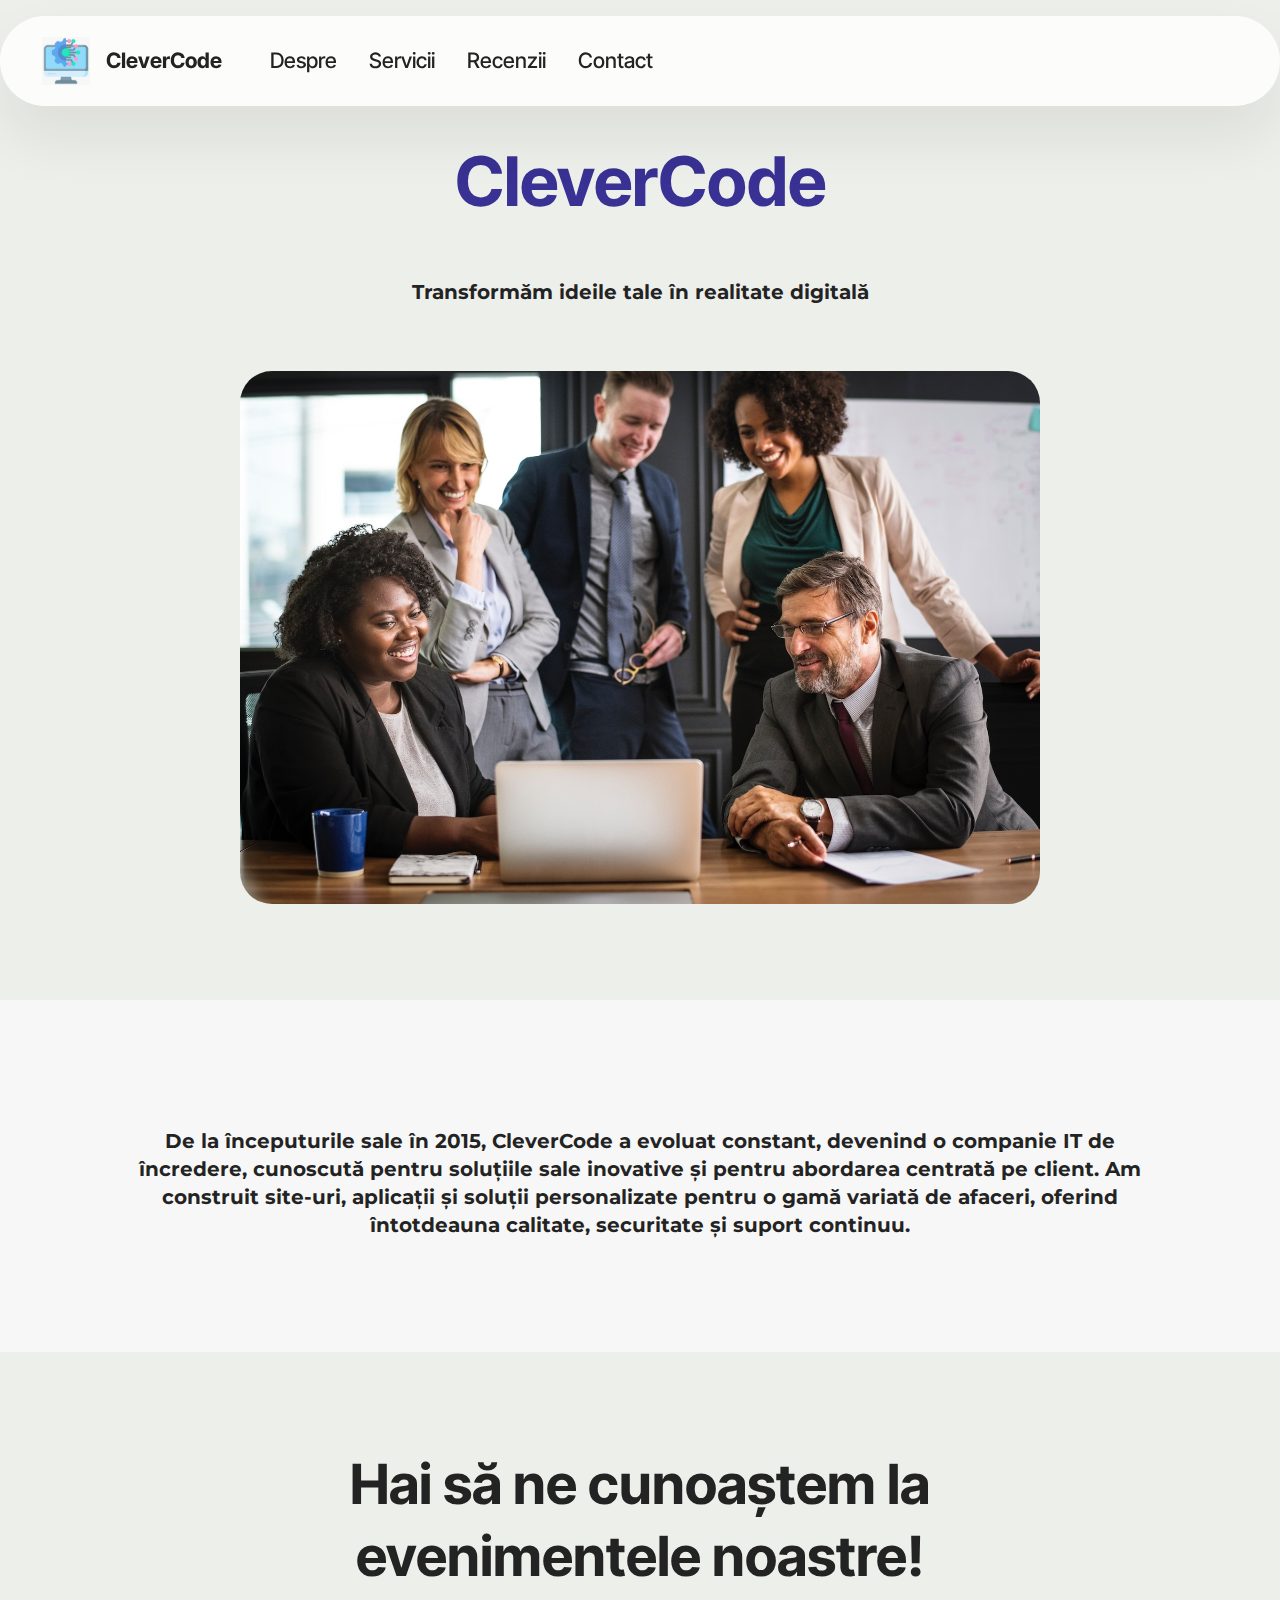
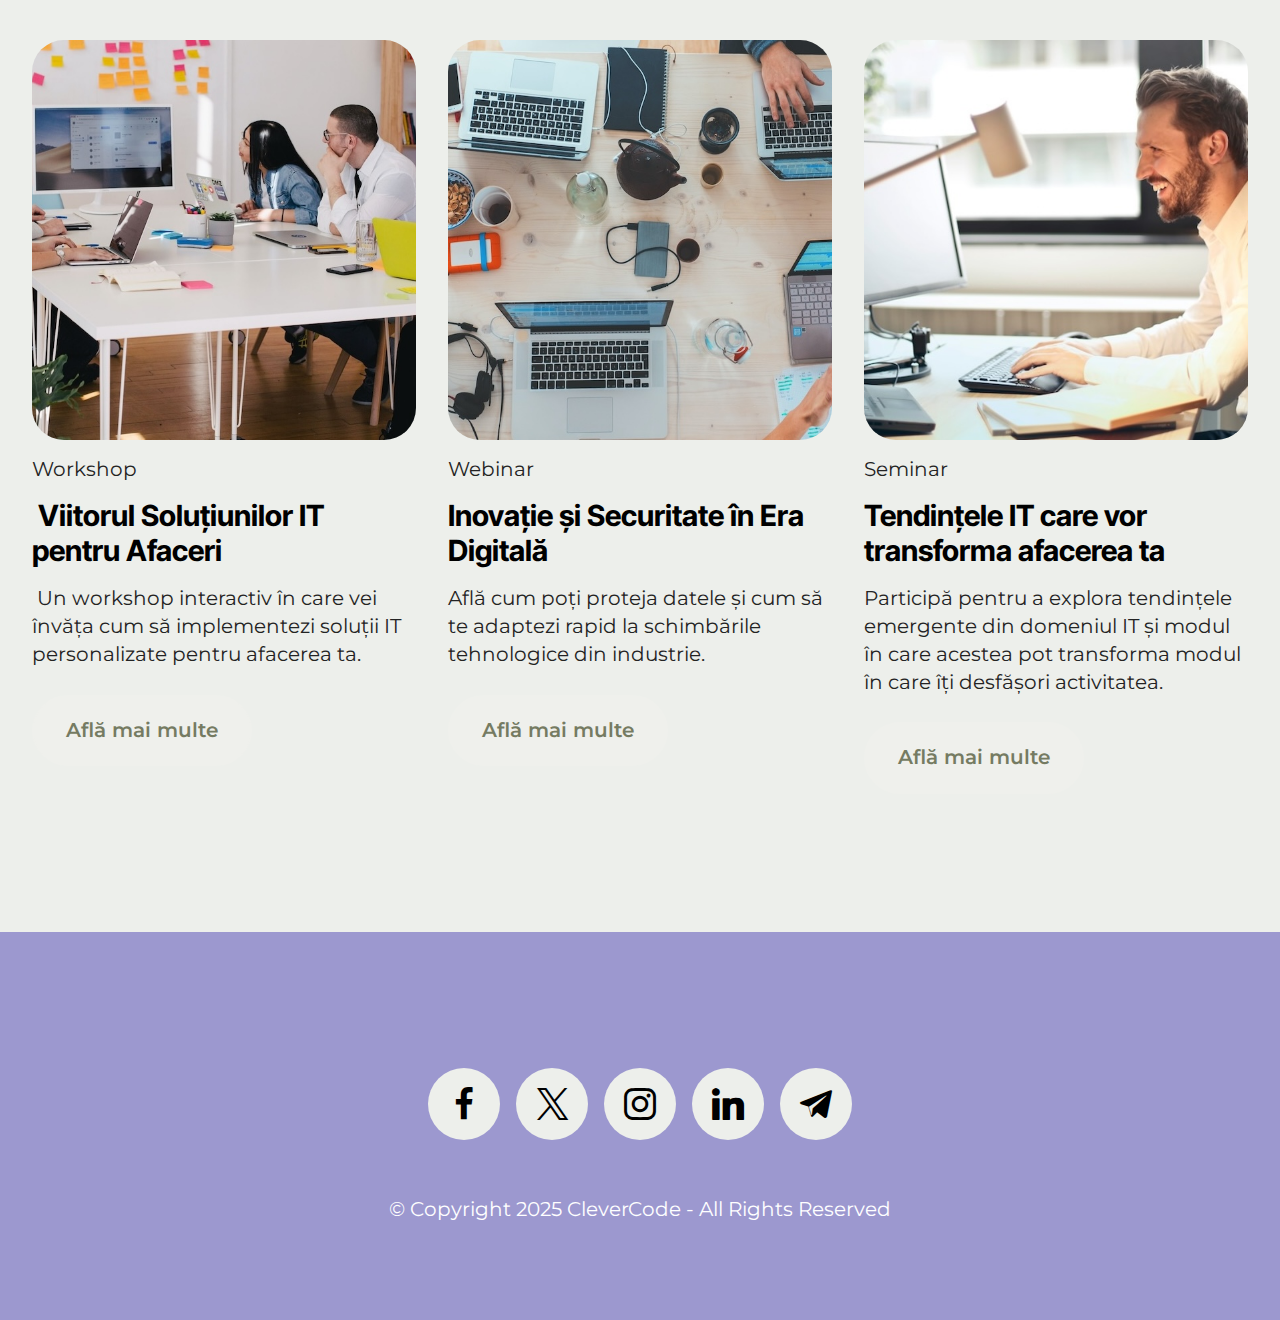
==== index.html @ 92ffdc8c "Companie" ====
<!DOCTYPE html>
<html lang="ro">

<head>
  <meta charset="utf-8">
  <meta name="author" content="Oprea Andrada-Ioana">
  <meta name="keywords" content="Programare web, Dezvoltare software, Consultanță IT, Servicii IT personalizate">
  <meta name="description" content="Compania noastră IT oferă soluții software personalizate, consultanță tehnologică și servicii de suport pentru a sprijini transformarea digitală a afacerii tale">
  <title>Soluții IT Personalizate pentru Optimizarea Afacerii Tale</title>

  <link rel="stylesheet" href="assets/web/assets/mobirise-icons2/mobirise2.css">
  <link rel="stylesheet" href="assets/bootstrap/css/bootstrap.min.css">
  <link rel="stylesheet" href="assets/bootstrap/css/bootstrap-grid.min.css">
  <link rel="stylesheet" href="assets/bootstrap/css/bootstrap-reboot.min.css">
  <link rel="stylesheet" href="assets/animatecss/animate.css">
  <link rel="stylesheet" href="assets/dropdown/css/style.css">
  <link rel="stylesheet" href="assets/socicon/css/styles.css">
  <link rel="stylesheet" href="assets/theme/css/style.css">
  <link rel="preload" href="https://fonts.googleapis.com/css2?family=Inter+Tight:wght@400;700&display=swap&display=swap" as="style" onload="this.onload=null;this.rel='stylesheet'">
  <noscript><link rel="stylesheet" href="https://fonts.googleapis.com/css2?family=Inter+Tight:wght@400;700&display=swap&display=swap"></noscript>
  <link rel="preload" href="https://fonts.googleapis.com/css?family=Montserrat:100,200,300,400,500,600,700,800,900,100i,200i,300i,400i,500i,600i,700i,800i,900i&display=swap" as="style" onload="this.onload=null;this.rel='stylesheet'">
  <noscript><link rel="stylesheet" href="https://fonts.googleapis.com/css?family=Montserrat:100,200,300,400,500,600,700,800,900,100i,200i,300i,400i,500i,600i,700i,800i,900i&display=swap"></noscript>
  <link rel="preload" as="style" href="assets/mobirise/css/mbr-additional.css?v=ylrjjD"><link rel="stylesheet" href="assets/mobirise/css/mbr-additional.css?v=ylrjjD" type="text/css">

</head>
<body>

  <div data-bs-version="5.1" class="menu menu1 cid-uA8IQhaXGM" id="menu01-0">
    <nav class="navbar navbar-dropdown navbar-fixed-top navbar-expand-lg">
      <div class="container">
        <div class="navbar-brand">
          <div class="navbar-logo">
            <a href="https://mobiri.se">
              <img src="assets/images/it.jpg" alt="CleverCode" style="height: 3rem;">
            </a>
          </div>
          <div class="navbar-caption-wrap"><a class="navbar-caption text-black text-primary display-4" href="index.html">CleverCode</a></div>
        </div>
        <button class="navbar-toggler" type="button" data-bs-toggle="collapse" data-bs-target="#navbarSupportedContent" aria-controls="navbarSupportedContent" aria-expanded="false" aria-label="Toggle navigation">
          <span class="navbar-toggler-icon"></span>
        </button>
        <div class="collapse navbar-collapse" id="navbarSupportedContent">
          <ul class="navbar-nav nav-dropdown nav-right" data-app-modern-menu="true">
            <li class="nav-item">
              <a class="nav-link link text-black text-primary display-4" href="page1.html">Despre</a>
            </li>
            <li class="nav-item">
              <a class="nav-link link text-black text-primary display-4" href="page2.html" aria-expanded="false">Servicii</a>
            </li>
            <li class="nav-item">
              <a class="nav-link link text-black text-primary display-4" href="page3.html">Recenzii</a>
            </li>
            <li class="nav-item">
              <a class="nav-link link text-black text-primary display-4" href="page4.html">Contact</a>
            </li>
          </ul>
        </div>
      </div>
    </nav>
  </div>

  <div data-bs-version="5.1" class="header13 cid-uA8IVemI4t" id="header13-1">
    <div class="align-center container">
      <div class="row justify-content-center">
        <div class="col-md-12 mb-5 content-head">
          <h1 class="mbr-section-title mbr-fonts-style display-1"><strong>CleverCode</strong></h1>
          <p class="mbr-text mbr-fonts-style mt-4 display-7"><strong><br>Transformăm ideile tale în realitate digitală</strong></p>
        </div>
      </div>
      <div class="row justify-content-center">
        <div class="col-12 col-md-8">
          <img src="assets/images/team-work.jpg" alt="Oameni la masă" title="">
        </div>
      </div>
    </div>
  </div>

  <div data-bs-version="5.1" class="article11 cid-uA9W76p4SK" id="article11-14">
    <div class="container">
      <div class="row justify-content-center">
        <div class="title col-md-12 col-lg-10">
          <p class="mbr-section-subtitle align-center mbr-fonts-style mt-4 display-7"><strong>De la începuturile sale în 2015, CleverCode a evoluat constant, devenind o companie IT de încredere, cunoscută pentru soluțiile sale inovative și pentru abordarea centrată pe client. Am construit site-uri, aplicații și soluții personalizate pentru o gamă variată de afaceri, oferind întotdeauna calitate, securitate și suport continuu.</strong></p>
        </div>
      </div>
    </div>
  </div>

  <div data-bs-version="5.1" class="news08 cid-uA9W8Fkjnx" id="news08-15">
    <div class="container">
      <div class="row justify-content-center mb-5">
        <div class="col-12 content-head">
          <div class="mbr-section-head">
            <h2 class="mbr-section-title mbr-fonts-style align-center mb-0 display-2"><strong>Hai să ne cunoaștem la evenimentele noastre!</strong></h2>
          </div>
        </div>
      </div>
      <div class="row">
        <div class="item features-image col-12 col-md-6 col-lg-4 active">
          <div class="item-wrapper">
            <div class="item-img mb-3">
              <img src="assets/images/team-work2.jpg" alt="Oameni worshop">
            </div>
            <div class="item-content align-left">
              <h3 class="item-title mbr-fonts-style mt-0 mb-3 display-7">Workshop</h3>
              <p class="item-subtitle mbr-fonts-style mb-3 display-5"><strong>&nbsp;Viitorul Soluțiunilor IT pentru Afaceri</strong></p>
              <p class="mbr-text mbr-fonts-style mb-3 display-7">&nbsp;Un workshop interactiv în care vei învăța cum să implementezi soluții IT personalizate pentru afacerea ta.</p>
              <div class="mbr-section-btn item-footer"><a href="" class="btn item-btn btn-white display-7">Află mai multe</a></div>
            </div>
          </div>
        </div>
        <div class="item features-image col-12 col-md-6 col-lg-4">
          <div class="item-wrapper">
            <div class="item-img mb-3">
              <img src="assets/images/flatlay.jpg" alt="Masă cu laptopuri" data-slide-to="1" data-bs-slide-to="1">
            </div>
            <div class="item-content align-left">
              <h3 class="item-title mbr-fonts-style mb-3 mt-0 display-7">Webinar</h3>
              <p class="item-subtitle mbr-fonts-style mb-3 display-5"><strong>Inovație și Securitate în Era Digitală</strong></p>
              <p class="mbr-text mbr-fonts-style mb-3 display-7">Află cum poți proteja datele și cum să te adaptezi rapid la schimbările tehnologice din industrie.</p>
              <div class="mbr-section-btn item-footer"><a href="" class="btn item-btn btn-white display-7">Află mai multe</a></div>
            </div>
          </div>
        </div>
        <div class="item features-image col-12 col-md-6 col-lg-4">
          <div class="item-wrapper">
            <div class="item-img mb-3">
              <img src="assets/images/om-calc.jpg" alt="Om calculator" data-slide-to="2" data-bs-slide-to="2">
            </div>
            <div class="item-content align-left">
              <h3 class="item-title mbr-fonts-style mb-3 mt-0 display-7">Seminar</h3>
              <p class="item-subtitle mbr-fonts-style mt-0 mb-3 display-5"><strong>Tendințele IT care vor transforma afacerea ta</strong></p>
              <p class="mbr-text mbr-fonts-style mb-3 display-7">Participă pentru a explora tendințele emergente din domeniul IT și modul în care acestea pot transforma modul în care îți desfășori activitatea.</p>
              <div class="mbr-section-btn item-footer"><a href="" class="btn item-btn btn-white display-7">Află mai multe</a></div>
            </div>
          </div>
        </div>
      </div>
    </div>
  </div>

  <div data-bs-version="5.1" class="footer3 cid-uA9YCGPBfS" id="footer03-16">
    <div class="container">
      <div class="row">
        <div class="col-12 mt-4">
          <div class="social-row">
            <div class="soc-item">
              <a href="https://www.facebook.com/?locale=ro_RO" target="_blank">
                <div class="mbr-iconfont display-7 socicon-facebook socicon"></div>
              </a>
            </div>
            <div class="soc-item">
              <a href="https://mobiri.se/" target="_blank">
                <div class="mbr-iconfont socicon-twitter socicon"></div>
              </a>
            </div>
            <div class="soc-item">
              <a href="https://mobiri.se/" target="_blank">
                <div class="mbr-iconfont socicon-instagram socicon"></div>
              </a>
            </div>
            <div class="soc-item">
              <a href="https://mobiri.se/" target="_blank">
                <div class="mbr-iconfont socicon socicon-linkedin"></div>
              </a>
            </div>
            <div class="soc-item">
              <a href="https://mobiri.se/" target="_blank">
                <div class="mbr-iconfont socicon-telegram socicon"></div>
              </a>
            </div>
          </div>
        </div>
        <div class="col-12 mt-5">
          <p class="mbr-fonts-style copyright display-7">
            © Copyright 2025 CleverCode - All Rights Reserved
          </p>
        </div>
      </div>
    </div>
  </div>

</body>
</html>
---- assets/web/assets/mobirise-icons2/mobirise2.css ----
@font-face {
  font-family: 'Moririse2';
  font-display: swap;
  src:  url('mobirise2.eot?f2bix4');
  src:  url('mobirise2.eot?f2bix4#iefix') format('embedded-opentype'),
    url('mobirise2.ttf?f2bix4') format('truetype'),
    url('mobirise2.woff?f2bix4') format('woff'),
    url('mobirise2.svg?f2bix4#mobirise2') format('svg');
  font-weight: normal;
  font-style: normal;
}

[class^="mobi-"], [class*=" mobi-"] {
  /* use !important to prevent issues with browser extensions that change fonts */
  font-family: 'Moririse2' !important;
  speak: none;
  font-style: normal;
  font-weight: normal;
  font-variant: normal;
  text-transform: none;
  line-height: 1;

  /* Better Font Rendering =========== */
  -webkit-font-smoothing: antialiased;
  -moz-osx-font-smoothing: grayscale;
}

.mobi-mbri-add-submenu:before {
  content: "\e900";
}
.mobi-mbri-alert:before {
  content: "\e901";
}
.mobi-mbri-align-center:before {
  content: "\e902";
}
.mobi-mbri-align-justify:before {
  content: "\e903";
}
.mobi-mbri-align-left:before {
  content: "\e904";
}
.mobi-mbri-align-right:before {
  content: "\e905";
}
.mobi-mbri-android:before {
  content: "\e906";
}
.mobi-mbri-apple:before {
  content: "\e907";
}
.mobi-mbri-arrow-down:before {
  content: "\e908";
}
.mobi-mbri-arrow-next:before {
  content: "\e909";
}
.mobi-mbri-arrow-prev:before {
  content: "\e90a";
}
.mobi-mbri-arrow-up:before {
  content: "\e90b";
}
.mobi-mbri-bold:before {
  content: "\e90c";
}
.mobi-mbri-bookmark:before {
  content: "\e90d";
}
.mobi-mbri-bootstrap:before {
  content: "\e90e";
}
.mobi-mbri-briefcase:before {
  content: "\e90f";
}
.mobi-mbri-browse:before {
  content: "\e910";
}
.mobi-mbri-bulleted-list:before {
  content: "\e911";
}
.mobi-mbri-calendar:before {
  content: "\e912";
}
.mobi-mbri-camera:before {
  content: "\e913";
}
.mobi-mbri-cart-add:before {
  content: "\e914";
}
.mobi-mbri-cart-full:before {
  content: "\e915";
}
.mobi-mbri-cash:before {
  content: "\e916";
}
.mobi-mbri-change-style:before {
  content: "\e917";
}
.mobi-mbri-chat:before {
  content: "\e918";
}
.mobi-mbri-clock:before {
  content: "\e919";
}
.mobi-mbri-close:before {
  content: "\e91a";
}
.mobi-mbri-cloud:before {
  content: "\e91b";
}
.mobi-mbri-code:before {
  content: "\e91c";
}
.mobi-mbri-contact-form:before {
  content: "\e91d";
}
.mobi-mbri-credit-card:before {
  content: "\e91e";
}
.mobi-mbri-cursor-click:before {
  content: "\e91f";
}
.mobi-mbri-cust-feedback:before {
  content: "\e920";
}
.mobi-mbri-database:before {
  content: "\e921";
}
.mobi-mbri-delivery:before {
  content: "\e922";
}
.mobi-mbri-desktop:before {
  content: "\e923";
}
.mobi-mbri-devices:before {
  content: "\e924";
}
.mobi-mbri-down:before {
  content: "\e925";
}
.mobi-mbri-download-2:before {
  content: "\e926";
}
.mobi-mbri-download:before {
  content: "\e927";
}
.mobi-mbri-drag-n-drop-2:before {
  content: "\e928";
}
.mobi-mbri-drag-n-drop:before {
  content: "\e929";
}
.mobi-mbri-edit-2:before {
  content: "\e92a";
}
.mobi-mbri-edit:before {
  content: "\e92b";
}
.mobi-mbri-error:before {
  content: "\e92c";
}
.mobi-mbri-extension:before {
  content: "\e92d";
}
.mobi-mbri-features:before {
  content: "\e92e";
}
.mobi-mbri-file:before {
  content: "\e92f";
}
.mobi-mbri-flag:before {
  content: "\e930";
}
.mobi-mbri-folder:before {
  content: "\e931";
}
.mobi-mbri-gift:before {
  content: "\e932";
}
.mobi-mbri-github:before {
  content: "\e933";
}
.mobi-mbri-globe-2:before {
  content: "\e934";
}
.mobi-mbri-globe:before {
  content: "\e935";
}
.mobi-mbri-growing-chart:before {
  content: "\e936";
}
.mobi-mbri-hearth:before {
  content: "\e937";
}
.mobi-mbri-help:before {
  content: "\e938";
}
.mobi-mbri-home:before {
  content: "\e939";
}
.mobi-mbri-hot-cup:before {
  content: "\e93a";
}
.mobi-mbri-idea:before {
  content: "\e93b";
}
.mobi-mbri-image-gallery:before {
  content: "\e93c";
}
.mobi-mbri-image-slider:before {
  content: "\e93d";
}
.mobi-mbri-info:before {
  content: "\e93e";
}
.mobi-mbri-italic:before {
  content: "\e93f";
}
.mobi-mbri-key:before {
  content: "\e940";
}
.mobi-mbri-laptop:before {
  content: "\e941";
}
.mobi-mbri-layers:before {
  content: "\e942";
}
.mobi-mbri-left-right:before {
  content: "\e943";
}
.mobi-mbri-left:before {
  content: "\e944";
}
.mobi-mbri-letter:before {
  content: "\e945";
}
.mobi-mbri-like:before {
  content: "\e946";
}
.mobi-mbri-link:before {
  content: "\e947";
}
.mobi-mbri-lock:before {
  content: "\e948";
}
.mobi-mbri-login:before {
  content: "\e949";
}
.mobi-mbri-logout:before {
  content: "\e94a";
}
.mobi-mbri-magic-stick:before {
  content: "\e94b";
}
.mobi-mbri-map-pin:before {
  content: "\e94c";
}
.mobi-mbri-menu:before {
  content: "\e94d";
}
.mobi-mbri-mobile-2:before {
  content: "\e94e";
}
.mobi-mbri-mobile-horizontal:before {
  content: "\e94f";
}
.mobi-mbri-mobile:before {
  content: "\e950";
}
.mobi-mbri-mobirise:before {
  content: "\e951";
}
.mobi-mbri-more-horizontal:before {
  content: "\e952";
}
.mobi-mbri-more-vertical:before {
  content: "\e953";
}
.mobi-mbri-music:before {
  content: "\e954";
}
.mobi-mbri-new-file:before {
  content: "\e955";
}
.mobi-mbri-numbered-list:before {
  content: "\e956";
}
.mobi-mbri-opened-folder:before {
  content: "\e957";
}
.mobi-mbri-pages:before {
  content: "\e958";
}
.mobi-mbri-paper-plane:before {
  content: "\e959";
}
.mobi-mbri-paperclip:before {
  content: "\e95a";
}
.mobi-mbri-phone:before {
  content: "\e95b";
}
.mobi-mbri-photo:before {
  content: "\e95c";
}
.mobi-mbri-photos:before {
  content: "\e95d";
}
.mobi-mbri-pin:before {
  content: "\e95e";
}
.mobi-mbri-play:before {
  content: "\e95f";
}
.mobi-mbri-plus:before {
  content: "\e960";
}
.mobi-mbri-preview:before {
  content: "\e961";
}
.mobi-mbri-print:before {
  content: "\e962";
}
.mobi-mbri-protect:before {
  content: "\e963";
}
.mobi-mbri-question:before {
  content: "\e964";
}
.mobi-mbri-quote-left:before {
  content: "\e965";
}
.mobi-mbri-quote-right:before {
  content: "\e966";
}
.mobi-mbri-redo:before {
  content: "\e967";
}
.mobi-mbri-refresh:before {
  content: "\e968";
}
.mobi-mbri-responsive-2:before {
  content: "\e969";
}
.mobi-mbri-responsive:before {
  content: "\e96a";
}
.mobi-mbri-right:before {
  content: "\e96b";
}
.mobi-mbri-rocket:before {
  content: "\e96c";
}
.mobi-mbri-sad-face:before {
  content: "\e96d";
}
.mobi-mbri-sale:before {
  content: "\e96e";
}
.mobi-mbri-save:before {
  content: "\e96f";
}
.mobi-mbri-search:before {
  content: "\e970";
}
.mobi-mbri-setting-2:before {
  content: "\e971";
}
.mobi-mbri-setting-3:before {
  content: "\e972";
}
.mobi-mbri-setting:before {
  content: "\e973";
}
.mobi-mbri-share:before {
  content: "\e974";
}
.mobi-mbri-shopping-bag:before {
  content: "\e975";
}
.mobi-mbri-shopping-basket:before {
  content: "\e976";
}
.mobi-mbri-shopping-cart:before {
  content: "\e977";
}
.mobi-mbri-sites:before {
  content: "\e978";
}
.mobi-mbri-smile-face:before {
  content: "\e979";
}
.mobi-mbri-speed:before {
  content: "\e97a";
}
.mobi-mbri-star:before {
  content: "\e97b";
}
.mobi-mbri-success:before {
  content: "\e97c";
}
.mobi-mbri-sun:before {
  content: "\e97d";
}
.mobi-mbri-sun2:before {
  content: "\e97e";
}
.mobi-mbri-tablet-vertical:before {
  content: "\e97f";
}
.mobi-mbri-tablet:before {
  content: "\e980";
}
.mobi-mbri-target:before {
  content: "\e981";
}
.mobi-mbri-timer:before {
  content: "\e982";
}
.mobi-mbri-to-ftp:before {
  content: "\e983";
}
.mobi-mbri-to-local-drive:before {
  content: "\e984";
}
.mobi-mbri-touch-swipe:before {
  content: "\e985";
}
.mobi-mbri-touch:before {
  content: "\e986";
}
.mobi-mbri-trash:before {
  content: "\e987";
}
.mobi-mbri-underline:before {
  content: "\e988";
}
.mobi-mbri-undo:before {
  content: "\e989";
}
.mobi-mbri-unlink:before {
  content: "\e98a";
}
.mobi-mbri-unlock:before {
  content: "\e98b";
}
.mobi-mbri-up-down:before {
  content: "\e98c";
}
.mobi-mbri-up:before {
  content: "\e98d";
}
.mobi-mbri-update:before {
  content: "\e98e";
}
.mobi-mbri-upload-2:before {
  content: "\e98f";
}
.mobi-mbri-upload:before {
  content: "\e990";
}
.mobi-mbri-user-2:before {
  content: "\e991";
}
.mobi-mbri-user:before {
  content: "\e992";
}
.mobi-mbri-users:before {
  content: "\e993";
}
.mobi-mbri-video-play:before {
  content: "\e994";
}
.mobi-mbri-video:before {
  content: "\e995";
}
.mobi-mbri-watch:before {
  content: "\e996";
}
.mobi-mbri-website-theme-2:before {
  content: "\e997";
}
.mobi-mbri-website-theme:before {
  content: "\e998";
}
.mobi-mbri-wifi:before {
  content: "\e999";
}
.mobi-mbri-windows:before {
  content: "\e99a";
}
.mobi-mbri-zoom-in:before {
  content: "\e99b";
}
.mobi-mbri-zoom-out:before {
  content: "\e99c";
}
---- assets/dropdown/css/style.css ----
.navbar-dropdown {
  left: 0;
  padding: 0;
  position: absolute;
  right: 0;
  top: 0;
  transition: all 0.45s ease;
  z-index: 1030;
  background: #282828; }
  .navbar-dropdown .navbar-logo {
    margin-right: 0.8rem;
    transition: margin 0.3s ease-in-out;
    vertical-align: middle; }
    .navbar-dropdown .navbar-logo img {
      height: 3.125rem;
      transition: all 0.3s ease-in-out; }
    .navbar-dropdown .navbar-logo.mbr-iconfont {
      font-size: 3.125rem;
      line-height: 3.125rem; }
  .navbar-dropdown .navbar-caption {
    font-weight: 700;
    white-space: normal;
    vertical-align: -4px;
    line-height: 3.125rem !important; }
    .navbar-dropdown .navbar-caption, .navbar-dropdown .navbar-caption:hover {
      color: inherit;
      text-decoration: none; }
  .navbar-dropdown .mbr-iconfont + .navbar-caption {
    vertical-align: -1px; }
  .navbar-dropdown.navbar-fixed-top {
    position: fixed; }
  .navbar-dropdown .navbar-brand span {
    vertical-align: -4px; }
  .navbar-dropdown.bg-color.transparent {
    background: none; }
  .navbar-dropdown.navbar-short .navbar-brand {
    padding: 0.625rem 0; }
    .navbar-dropdown.navbar-short .navbar-brand span {
      vertical-align: -1px; }
  .navbar-dropdown.navbar-short .navbar-caption {
    line-height: 2.375rem !important;
    vertical-align: -2px; }
  .navbar-dropdown.navbar-short .navbar-logo {
    margin-right: 0.5rem; }
    .navbar-dropdown.navbar-short .navbar-logo img {
      height: 2.375rem; }
    .navbar-dropdown.navbar-short .navbar-logo.mbr-iconfont {
      font-size: 2.375rem;
      line-height: 2.375rem; }
  .navbar-dropdown.navbar-short .mbr-table-cell {
    height: 3.625rem; }
  .navbar-dropdown .navbar-close {
    left: 0.6875rem;
    position: fixed;
    top: 0.75rem;
    z-index: 1000; }
  .navbar-dropdown .hamburger-icon {
    content: "";
    display: inline-block;
    vertical-align: middle;
    width: 16px;
    -webkit-box-shadow: 0 -6px 0 1px #282828,0 0 0 1px #282828,0 6px 0 1px #282828;
    -moz-box-shadow: 0 -6px 0 1px #282828,0 0 0 1px #282828,0 6px 0 1px #282828;
    box-shadow: 0 -6px 0 1px #282828,0 0 0 1px #282828,0 6px 0 1px #282828; }

.dropdown-menu .dropdown-toggle[data-toggle="dropdown-submenu"]::after {
  border-bottom: 0.35em solid transparent;
  border-left: 0.35em solid;
  border-right: 0;
  border-top: 0.35em solid transparent;
  margin-left: 0.3rem; }

.dropdown-menu .dropdown-item:focus {
  outline: 0; }

.nav-dropdown {
  font-size: 0.75rem;
  font-weight: 500;
  height: auto !important; }
  .nav-dropdown .nav-btn {
    padding-left: 1rem; }
  .nav-dropdown .link {
    margin: .667em 1.667em;
    font-weight: 500;
    padding: 0;
    transition: color .2s ease-in-out; }
    .nav-dropdown .link.dropdown-toggle {
      margin-right: 2.583em; }
      .nav-dropdown .link.dropdown-toggle::after {
        margin-left: .25rem;
        border-top: 0.35em solid;
        border-right: 0.35em solid transparent;
        border-left: 0.35em solid transparent;
        border-bottom: 0; }
      .nav-dropdown .link.dropdown-toggle[aria-expanded="true"] {
        margin: 0;
        padding: 0.667em 3.263em  0.667em 1.667em; }
  .nav-dropdown .link::after,
  .nav-dropdown .dropdown-item::after {
    color: inherit; }
  .nav-dropdown .btn {
    font-size: 0.75rem;
    font-weight: 700;
    letter-spacing: 0;
    margin-bottom: 0;
    padding-left: 1.25rem;
    padding-right: 1.25rem; }
  .nav-dropdown .dropdown-menu {
    border-radius: 0;
    border: 0;
    left: 0;
    margin: 0;
    padding-bottom: 1.25rem;
    padding-top: 1.25rem;
    position: relative; }
  .nav-dropdown .dropdown-submenu {
    margin-left: 0.125rem;
    top: 0; }
  .nav-dropdown .dropdown-item {
    font-weight: 500;
    line-height: 2;
    padding: 0.3846em 4.615em 0.3846em 1.5385em;
    position: relative;
    transition: color .2s ease-in-out, background-color .2s ease-in-out; }
    .nav-dropdown .dropdown-item::after {
      margin-top: -0.3077em;
      position: absolute;
      right: 1.1538em;
      top: 50%; }
    .nav-dropdown .dropdown-item:focus, .nav-dropdown .dropdown-item:hover {
      background: none; }

@media (max-width: 767px) {
  .nav-dropdown.navbar-toggleable-sm {
    bottom: 0;
    display: none;
    left: 0;
    overflow-x: hidden;
    position: fixed;
    top: 0;
    transform: translateX(-100%);
    -ms-transform: translateX(-100%);
    -webkit-transform: translateX(-100%);
    width: 18.75rem;
    z-index: 999; } }
.nav-dropdown.navbar-toggleable-xl {
  bottom: 0;
  display: none;
  left: 0;
  overflow-x: hidden;
  position: fixed;
  top: 0;
  transform: translateX(-100%);
  -ms-transform: translateX(-100%);
  -webkit-transform: translateX(-100%);
  width: 18.75rem;
  z-index: 999; }

.nav-dropdown-sm {
  display: block !important;
  overflow-x: hidden;
  overflow: auto;
  padding-top: 3.875rem; }
  .nav-dropdown-sm::after {
    content: "";
    display: block;
    height: 3rem;
    width: 100%; }
  .nav-dropdown-sm.collapse.in ~ .navbar-close {
    display: block !important; }
  .nav-dropdown-sm.collapsing, .nav-dropdown-sm.collapse.in {
    transform: translateX(0);
    -ms-transform: translateX(0);
    -webkit-transform: translateX(0);
    transition: all 0.25s ease-out;
    -webkit-transition: all 0.25s ease-out;
    background: #282828; }
  .nav-dropdown-sm.collapsing[aria-expanded="false"] {
    transform: translateX(-100%);
    -ms-transform: translateX(-100%);
    -webkit-transform: translateX(-100%); }
  .nav-dropdown-sm .nav-item {
    display: block;
    margin-left: 0 !important;
    padding-left: 0; }
  .nav-dropdown-sm .link,
  .nav-dropdown-sm .dropdown-item {
    border-top: 1px dotted rgba(255, 255, 255, 0.1);
    font-size: 0.8125rem;
    line-height: 1.6;
    margin: 0 !important;
    padding: 0.875rem 2.4rem 0.875rem 1.5625rem !important;
    position: relative;
    white-space: normal; }
    .nav-dropdown-sm .link:focus, .nav-dropdown-sm .link:hover,
    .nav-dropdown-sm .dropdown-item:focus,
    .nav-dropdown-sm .dropdown-item:hover {
      background: rgba(0, 0, 0, 0.2) !important;
      color: #c0a375; }
  .nav-dropdown-sm .nav-btn {
    position: relative;
    padding: 1.5625rem 1.5625rem 0 1.5625rem; }
    .nav-dropdown-sm .nav-btn::before {
      border-top: 1px dotted rgba(255, 255, 255, 0.1);
      content: "";
      left: 0;
      position: absolute;
      top: 0;
      width: 100%; }
    .nav-dropdown-sm .nav-btn + .nav-btn {
      padding-top: 0.625rem; }
      .nav-dropdown-sm .nav-btn + .nav-btn::before {
        display: none; }
  .nav-dropdown-sm .btn {
    padding: 0.625rem 0; }
  .nav-dropdown-sm .dropdown-toggle[data-toggle="dropdown-submenu"]::after {
    margin-left: .25rem;
    border-top: 0.35em solid;
    border-right: 0.35em solid transparent;
    border-left: 0.35em solid transparent;
    border-bottom: 0; }
  .nav-dropdown-sm .dropdown-toggle[data-toggle="dropdown-submenu"][aria-expanded="true"]::after {
    border-top: 0;
    border-right: 0.35em solid transparent;
    border-left: 0.35em solid transparent;
    border-bottom: 0.35em solid; }
  .nav-dropdown-sm .dropdown-menu {
    margin: 0;
    padding: 0;
    position: relative;
    top: 0;
    left: 0;
    width: 100%;
    border: 0;
    float: none;
    border-radius: 0;
    background: none; }
  .nav-dropdown-sm .dropdown-submenu {
    left: 100%;
    margin-left: 0.125rem;
    margin-top: -1.25rem;
    top: 0; }

.navbar-toggleable-sm .nav-dropdown .dropdown-menu {
  position: absolute; }

.navbar-toggleable-sm .nav-dropdown .dropdown-submenu {
  left: 100%;
  margin-left: 0.125rem;
  margin-top: -1.25rem;
  top: 0; }

.navbar-toggleable-sm.opened .nav-dropdown .dropdown-menu {
  position: relative; }

.navbar-toggleable-sm.opened .nav-dropdown .dropdown-submenu {
  left: 0;
  margin-left: 00rem;
  margin-top: 0rem;
  top: 0; }

.is-builder .nav-dropdown.collapsing {
  transition: none !important; }
---- assets/socicon/css/styles.css ----
@charset "UTF-8";

@font-face {
  font-family: 'Socicon';
  src:  url('../fonts/socicon.eot');
  src:  url('../fonts/socicon.eot?#iefix') format('embedded-opentype'),
    url('../fonts/socicon.woff2') format('woff2'),
    url('../fonts/socicon.ttf') format('truetype'),
    url('../fonts/socicon.woff') format('woff'),
    url('../fonts/socicon.svg#socicon') format('svg');
  font-weight: normal;
  font-style: normal;
  font-display: swap;
}

[data-icon]:before {
  font-family: "socicon" !important;
  content: attr(data-icon);
  font-style: normal !important;
  font-weight: normal !important;
  font-variant: normal !important;
  text-transform: none !important;
  speak: none;
  line-height: 1;
  -webkit-font-smoothing: antialiased;
  -moz-osx-font-smoothing: grayscale;
}

[class^="socicon-"], [class*=" socicon-"] {
  /* use !important to prevent issues with browser extensions that change fonts */
  font-family: 'Socicon' !important;
  speak: none;
  font-style: normal;
  font-weight: normal;
  font-variant: normal;
  text-transform: none;
  line-height: 1;

  /* Better Font Rendering =========== */
  -webkit-font-smoothing: antialiased;
  -moz-osx-font-smoothing: grayscale;
}

.socicon-500px:before {
  content: "\e000";
}
.socicon-8tracks:before {
  content: "\e001";
}
.socicon-airbnb:before {
  content: "\e002";
}
.socicon-alliance:before {
  content: "\e003";
}
.socicon-amazon:before {
  content: "\e004";
}
.socicon-amplement:before {
  content: "\e005";
}
.socicon-android:before {
  content: "\e006";
}
.socicon-angellist:before {
  content: "\e007";
}
.socicon-apple:before {
  content: "\e008";
}
.socicon-appnet:before {
  content: "\e009";
}
.socicon-baidu:before {
  content: "\e00a";
}
.socicon-bandcamp:before {
  content: "\e00b";
}
.socicon-battlenet:before {
  content: "\e00c";
}
.socicon-mixer:before {
  content: "\e00d";
}
.socicon-bebee:before {
  content: "\e00e";
}
.socicon-bebo:before {
  content: "\e00f";
}
.socicon-behance:before {
  content: "\e010";
}
.socicon-blizzard:before {
  content: "\e011";
}
.socicon-blogger:before {
  content: "\e012";
}
.socicon-buffer:before {
  content: "\e013";
}
.socicon-chrome:before {
  content: "\e014";
}
.socicon-coderwall:before {
  content: "\e015";
}
.socicon-curse:before {
  content: "\e016";
}
.socicon-dailymotion:before {
  content: "\e017";
}
.socicon-deezer:before {
  content: "\e018";
}
.socicon-delicious:before {
  content: "\e019";
}
.socicon-deviantart:before {
  content: "\e01a";
}
.socicon-diablo:before {
  content: "\e01b";
}
.socicon-digg:before {
  content: "\e01c";
}
.socicon-discord:before {
  content: "\e01d";
}
.socicon-disqus:before {
  content: "\e01e";
}
.socicon-douban:before {
  content: "\e01f";
}
.socicon-draugiem:before {
  content: "\e020";
}
.socicon-dribbble:before {
  content: "\e021";
}
.socicon-drupal:before {
  content: "\e022";
}
.socicon-ebay:before {
  content: "\e023";
}
.socicon-ello:before {
  content: "\e024";
}
.socicon-endomodo:before {
  content: "\e025";
}
.socicon-envato:before {
  content: "\e026";
}
.socicon-etsy:before {
  content: "\e027";
}
.socicon-facebook:before {
  content: "\e028";
}
.socicon-feedburner:before {
  content: "\e029";
}
.socicon-filmweb:before {
  content: "\e02a";
}
.socicon-firefox:before {
  content: "\e02b";
}
.socicon-flattr:before {
  content: "\e02c";
}
.socicon-flickr:before {
  content: "\e02d";
}
.socicon-formulr:before {
  content: "\e02e";
}
.socicon-forrst:before {
  content: "\e02f";
}
.socicon-foursquare:before {
  content: "\e030";
}
.socicon-friendfeed:before {
  content: "\e031";
}
.socicon-github:before {
  content: "\e032";
}
.socicon-goodreads:before {
  content: "\e033";
}
.socicon-google:before {
  content: "\e034";
}
.socicon-googlescholar:before {
  content: "\e035";
}
.socicon-googlegroups:before {
  content: "\e036";
}
.socicon-googlephotos:before {
  content: "\e037";
}
.socicon-googleplus:before {
  content: "\e038";
}
.socicon-grooveshark:before {
  content: "\e039";
}
.socicon-hackerrank:before {
  content: "\e03a";
}
.socicon-hearthstone:before {
  content: "\e03b";
}
.socicon-hellocoton:before {
  content: "\e03c";
}
.socicon-heroes:before {
  content: "\e03d";
}
.socicon-smashcast:before {
  content: "\e03e";
}
.socicon-horde:before {
  content: "\e03f";
}
.socicon-houzz:before {
  content: "\e040";
}
.socicon-icq:before {
  content: "\e041";
}
.socicon-identica:before {
  content: "\e042";
}
.socicon-imdb:before {
  content: "\e043";
}
.socicon-instagram:before {
  content: "\e044";
}
.socicon-issuu:before {
  content: "\e045";
}
.socicon-istock:before {
  content: "\e046";
}
.socicon-itunes:before {
  content: "\e047";
}
.socicon-keybase:before {
  content: "\e048";
}
.socicon-lanyrd:before {
  content: "\e049";
}
.socicon-lastfm:before {
  content: "\e04a";
}
.socicon-line:before {
  content: "\e04b";
}
.socicon-linkedin:before {
  content: "\e04c";
}
.socicon-livejournal:before {
  content: "\e04d";
}
.socicon-lyft:before {
  content: "\e04e";
}
.socicon-macos:before {
  content: "\e04f";
}
.socicon-mail:before {
  content: "\e050";
}
.socicon-medium:before {
  content: "\e051";
}
.socicon-meetup:before {
  content: "\e052";
}
.socicon-mixcloud:before {
  content: "\e053";
}
.socicon-modelmayhem:before {
  content: "\e054";
}
.socicon-mumble:before {
  content: "\e055";
}
.socicon-myspace:before {
  content: "\e056";
}
.socicon-newsvine:before {
  content: "\e057";
}
.socicon-nintendo:before {
  content: "\e058";
}
.socicon-npm:before {
  content: "\e059";
}
.socicon-odnoklassniki:before {
  content: "\e05a";
}
.socicon-openid:before {
  content: "\e05b";
}
.socicon-opera:before {
  content: "\e05c";
}
.socicon-outlook:before {
  content: "\e05d";
}
.socicon-overwatch:before {
  content: "\e05e";
}
.socicon-patreon:before {
  content: "\e05f";
}
.socicon-paypal:before {
  content: "\e060";
}
.socicon-periscope:before {
  content: "\e061";
}
.socicon-persona:before {
  content: "\e062";
}
.socicon-pinterest:before {
  content: "\e063";
}
.socicon-play:before {
  content: "\e064";
}
.socicon-player:before {
  content: "\e065";
}
.socicon-playstation:before {
  content: "\e066";
}
.socicon-pocket:before {
  content: "\e067";
}
.socicon-qq:before {
  content: "\e068";
}
.socicon-quora:before {
  content: "\e069";
}
.socicon-raidcall:before {
  content: "\e06a";
}
.socicon-ravelry:before {
  content: "\e06b";
}
.socicon-reddit:before {
  content: "\e06c";
}
.socicon-renren:before {
  content: "\e06d";
}
.socicon-researchgate:before {
  content: "\e06e";
}
.socicon-residentadvisor:before {
  content: "\e06f";
}
.socicon-reverbnation:before {
  content: "\e070";
}
.socicon-rss:before {
  content: "\e071";
}
.socicon-sharethis:before {
  content: "\e072";
}
.socicon-skype:before {
  content: "\e073";
}
.socicon-slideshare:before {
  content: "\e074";
}
.socicon-smugmug:before {
  content: "\e075";
}
.socicon-snapchat:before {
  content: "\e076";
}
.socicon-songkick:before {
  content: "\e077";
}
.socicon-soundcloud:before {
  content: "\e078";
}
.socicon-spotify:before {
  content: "\e079";
}
.socicon-stackexchange:before {
  content: "\e07a";
}
.socicon-stackoverflow:before {
  content: "\e07b";
}
.socicon-starcraft:before {
  content: "\e07c";
}
.socicon-stayfriends:before {
  content: "\e07d";
}
.socicon-steam:before {
  content: "\e07e";
}
.socicon-storehouse:before {
  content: "\e07f";
}
.socicon-strava:before {
  content: "\e080";
}
.socicon-streamjar:before {
  content: "\e081";
}
.socicon-stumbleupon:before {
  content: "\e082";
}
.socicon-swarm:before {
  content: "\e083";
}
.socicon-teamspeak:before {
  content: "\e084";
}
.socicon-teamviewer:before {
  content: "\e085";
}
.socicon-technorati:before {
  content: "\e086";
}
.socicon-telegram:before {
  content: "\e087";
}
.socicon-tripadvisor:before {
  content: "\e088";
}
.socicon-tripit:before {
  content: "\e089";
}
.socicon-triplej:before {
  content: "\e08a";
}
.socicon-tumblr:before {
  content: "\e08b";
}
.socicon-twitch:before {
  content: "\e08c";
}
.socicon-twitter:before {
  content: "\e08d";
}
.socicon-uber:before {
  content: "\e08e";
}
.socicon-ventrilo:before {
  content: "\e08f";
}
.socicon-viadeo:before {
  content: "\e090";
}
.socicon-viber:before {
  content: "\e091";
}
.socicon-viewbug:before {
  content: "\e092";
}
.socicon-vimeo:before {
  content: "\e093";
}
.socicon-vine:before {
  content: "\e094";
}
.socicon-vkontakte:before {
  content: "\e095";
}
.socicon-warcraft:before {
  content: "\e096";
}
.socicon-wechat:before {
  content: "\e097";
}
.socicon-weibo:before {
  content: "\e098";
}
.socicon-whatsapp:before {
  content: "\e099";
}
.socicon-wikipedia:before {
  content: "\e09a";
}
.socicon-windows:before {
  content: "\e09b";
}
.socicon-wordpress:before {
  content: "\e09c";
}
.socicon-wykop:before {
  content: "\e09d";
}
.socicon-xbox:before {
  content: "\e09e";
}
.socicon-xing:before {
  content: "\e09f";
}
.socicon-yahoo:before {
  content: "\e0a0";
}
.socicon-yammer:before {
  content: "\e0a1";
}
.socicon-yandex:before {
  content: "\e0a2";
}
.socicon-yelp:before {
  content: "\e0a3";
}
.socicon-younow:before {
  content: "\e0a4";
}
.socicon-youtube:before {
  content: "\e0a5";
}
.socicon-zapier:before {
  content: "\e0a6";
}
.socicon-zerply:before {
  content: "\e0a7";
}
.socicon-zomato:before {
  content: "\e0a8";
}
.socicon-zynga:before {
  content: "\e0a9";
}
.socicon-spreadshirt:before {
  content: "\e901";
}
.socicon-gamejolt:before {
  content: "\e902";
}
.socicon-trello:before {
  content: "\e903";
}
.socicon-tunein:before {
  content: "\e904";
}
.socicon-bloglovin:before {
  content: "\e905";
}
.socicon-gamewisp:before {
  content: "\e906";
}
.socicon-messenger:before {
  content: "\e907";
}
.socicon-pandora:before {
  content: "\e908";
}
.socicon-augment:before {
  content: "\e909";
}
.socicon-bitbucket:before {
  content: "\e90a";
}
.socicon-fyuse:before {
  content: "\e90b";
}
.socicon-yt-gaming:before {
  content: "\e90c";
}
.socicon-sketchfab:before {
  content: "\e90d";
}
.socicon-mobcrush:before {
  content: "\e90e";
}
.socicon-microsoft:before {
  content: "\e90f";
}
.socicon-realtor:before {
  content: "\e910";
}
.socicon-tidal:before {
  content: "\e911";
}
.socicon-qobuz:before {
  content: "\e912";
}
.socicon-natgeo:before {
  content: "\e913";
}
.socicon-mastodon:before {
  content: "\e914";
}
.socicon-unsplash:before {
  content: "\e915";
}
.socicon-homeadvisor:before {
  content: "\e916";
}
.socicon-angieslist:before {
  content: "\e917";
}
.socicon-codepen:before {
  content: "\e918";
}
.socicon-slack:before {
  content: "\e919";
}
.socicon-openaigym:before {
  content: "\e91a";
}
.socicon-logmein:before {
  content: "\e91b";
}
.socicon-fiverr:before {
  content: "\e91c";
}
.socicon-gotomeeting:before {
  content: "\e91d";
}
.socicon-aliexpress:before {
  content: "\e91e";
}
.socicon-guru:before {
  content: "\e91f";
}
.socicon-appstore:before {
  content: "\e920";
}
.socicon-homes:before {
  content: "\e921";
}
.socicon-zoom:before {
  content: "\e922";
}
.socicon-alibaba:before {
  content: "\e923";
}
.socicon-craigslist:before {
  content: "\e924";
}
.socicon-wix:before {
  content: "\e925";
}
.socicon-redfin:before {
  content: "\e926";
}
.socicon-googlecalendar:before {
  content: "\e927";
}
.socicon-shopify:before {
  content: "\e928";
}
.socicon-freelancer:before {
  content: "\e929";
}
.socicon-seedrs:before {
  content: "\e92a";
}
.socicon-bing:before {
  content: "\e92b";
}
.socicon-doodle:before {
  content: "\e92c";
}
.socicon-bonanza:before {
  content: "\e92d";
}
.socicon-squarespace:before {
  content: "\e92e";
}
.socicon-toptal:before {
  content: "\e92f";
}
.socicon-gust:before {
  content: "\e930";
}
.socicon-ask:before {
  content: "\e931";
}
.socicon-trulia:before {
  content: "\e932";
}
.socicon-loomly:before {
  content: "\e933";
}
.socicon-ghost:before {
  content: "\e934";
}
.socicon-upwork:before {
  content: "\e935";
}
.socicon-fundable:before {
  content: "\e936";
}
.socicon-booking:before {
  content: "\e937";
}
.socicon-googlemaps:before {
  content: "\e938";
}
.socicon-zillow:before {
  content: "\e939";
}
.socicon-niconico:before {
  content: "\e93a";
}
.socicon-toneden:before {
  content: "\e93b";
}
.socicon-crunchbase:before {
  content: "\e93c";
}
.socicon-homefy:before {
  content: "\e93d";
}
.socicon-calendly:before {
  content: "\e93e";
}
.socicon-livemaster:before {
  content: "\e93f";
}
.socicon-udemy:before {
  content: "\e940";
}
.socicon-codered:before {
  content: "\e941";
}
.socicon-origin:before {
  content: "\e942";
}
.socicon-nextdoor:before {
  content: "\e943";
}
.socicon-portfolio:before {
  content: "\e944";
}
.socicon-instructables:before {
  content: "\e945";
}
.socicon-gitlab:before {
  content: "\e946";
}
.socicon-hackernews:before {
  content: "\e947";
}
.socicon-smashwords:before {
  content: "\e948";
}
.socicon-kobo:before {
  content: "\e949";
}
.socicon-bookbub:before {
  content: "\e94a";
}
.socicon-mailru:before {
  content: "\e94b";
}
.socicon-moddb:before {
  content: "\e94c";
}
.socicon-indiedb:before {
  content: "\e94d";
}
.socicon-traxsource:before {
  content: "\e94e";
}
.socicon-gamefor:before {
  content: "\e94f";
}
.socicon-pixiv:before {
  content: "\e950";
}
.socicon-myanimelist:before {
  content: "\e951";
}
.socicon-blackberry:before {
  content: "\e952";
}
.socicon-wickr:before {
  content: "\e953";
}
.socicon-spip:before {
  content: "\e954";
}
.socicon-napster:before {
  content: "\e955";
}
.socicon-beatport:before {
  content: "\e956";
}
.socicon-hackerone:before {
  content: "\e957";
}
.socicon-internet:before {
  content: "\e958";
}
.socicon-ubuntu:before {
  content: "\e959";
}
.socicon-artstation:before {
  content: "\e95a";
}
.socicon-invision:before {
  content: "\e95b";
}
.socicon-torial:before {
  content: "\e95c";
}
.socicon-collectorz:before {
  content: "\e95d";
}
.socicon-seenthis:before {
  content: "\e95e";
}
.socicon-googleplaymusic:before {
  content: "\e95f";
}
.socicon-debian:before {
  content: "\e960";
}
.socicon-filmfreeway:before {
  content: "\e961";
}
.socicon-gnome:before {
  content: "\e962";
}
.socicon-itchio:before {
  content: "\e963";
}
.socicon-jamendo:before {
  content: "\e964";
}
.socicon-mix:before {
  content: "\e965";
}
.socicon-sharepoint:before {
  content: "\e966";
}
.socicon-tinder:before {
  content: "\e967";
}
.socicon-windguru:before {
  content: "\e968";
}
.socicon-cdbaby:before {
  content: "\e969";
}
.socicon-elementaryos:before {
  content: "\e96a";
}
.socicon-stage32:before {
  content: "\e96b";
}
.socicon-tiktok:before {
  content: "\e96c";
}
.socicon-gitter:before {
  content: "\e96d";
}
.socicon-letterboxd:before {
  content: "\e96e";
}
.socicon-threema:before {
  content: "\e96f";
}
.socicon-splice:before {
  content: "\e970";
}
.socicon-metapop:before {
  content: "\e971";
}
.socicon-naver:before {
  content: "\e972";
}
.socicon-remote:before {
  content: "\e973";
}
.socicon-flipboard:before {
  content: "\e974";
}
.socicon-googlehangouts:before {
  content: "\e975";
}
.socicon-dlive:before {
  content: "\e976";
}
.socicon-vsco:before {
  content: "\e977";
}
.socicon-stitcher:before {
  content: "\e978";
}
.socicon-avvo:before {
  content: "\e979";
}
.socicon-redbubble:before {
  content: "\e97a";
}
.socicon-society6:before {
  content: "\e97b";
}
.socicon-zazzle:before {
  content: "\e97c";
}
.socicon-eitaa:before {
  content: "\e97d";
}
.socicon-soroush:before {
  content: "\e97e";
}
.socicon-bale:before {
  content: "\e97f";
}
---- assets/theme/css/style.css ----
@charset "UTF-8";
section {
  background-color: #ffffff;
}

body {
  font-style: normal;
  line-height: 1.5;
  font-weight: 400;
  color: #232323;
  position: relative;
}

button {
  background-color: transparent;
  border-color: transparent;
}

.embla__button,
.carousel-control {
  background-color: #edefea !important;
  opacity: 0.8 !important;
  color: #464845 !important;
  border-color: #edefea !important;
}

.carousel .close,
.modalWindow .close {
  background-color: #edefea !important;
  color: #464845 !important;
  border-color: #edefea !important;
  opacity: 0.8 !important;
}

.carousel .close:hover,
.modalWindow .close:hover {
  opacity: 1 !important;
}

.carousel-indicators li {
  background-color: #edefea !important;
  border: 2px solid #464845 !important;
}

.carousel-indicators li:hover,
.carousel-indicators li:active {
  opacity: 0.8 !important;
}

.embla__button:hover,
.carousel-control:hover {
  background-color: #edefea !important;
  opacity: 1 !important;
}

.modalWindow-video-container {
  height: 80%;
}

section,
.container,
.container-fluid {
  position: relative;
  word-wrap: break-word;
}

a.mbr-iconfont:hover {
  text-decoration: none;
}

.article .lead p,
.article .lead ul,
.article .lead ol,
.article .lead pre,
.article .lead blockquote {
  margin-bottom: 0;
}

a {
  font-style: normal;
  font-weight: 400;
  cursor: pointer;
}
a, a:hover {
  text-decoration: none;
}

.mbr-section-title {
  font-style: normal;
  line-height: 1.3;
}

.mbr-section-subtitle {
  line-height: 1.3;
}

.mbr-text {
  font-style: normal;
  line-height: 1.7;
}

h1,
h2,
h3,
h4,
h5,
h6,
.display-1,
.display-2,
.display-4,
.display-5,
.display-7,
span,
p,
a {
  line-height: 1;
  word-break: break-word;
  word-wrap: break-word;
  font-weight: 400;
}

b,
strong {
  font-weight: bold;
}

input:-webkit-autofill, input:-webkit-autofill:hover, input:-webkit-autofill:focus, input:-webkit-autofill:active {
  transition-delay: 9999s;
  -webkit-transition-property: background-color, color;
  transition-property: background-color, color;
}

textarea[type=hidden] {
  display: none;
}

section {
  background-position: 50% 50%;
  background-repeat: no-repeat;
  background-size: cover;
}
section .mbr-background-video,
section .mbr-background-video-preview {
  position: absolute;
  bottom: 0;
  left: 0;
  right: 0;
  top: 0;
}

.hidden {
  visibility: hidden;
}

.mbr-z-index20 {
  z-index: 20;
}

/*! Base colors */
.mbr-white {
  color: #ffffff;
}

.mbr-black {
  color: #111111;
}

.mbr-bg-white {
  background-color: #ffffff;
}

.mbr-bg-black {
  background-color: #000000;
}

/*! Text-aligns */
.align-left {
  text-align: left;
}

.align-center {
  text-align: center;
}

.align-right {
  text-align: right;
}

/*! Font-weight  */
.mbr-light {
  font-weight: 300;
}

.mbr-regular {
  font-weight: 400;
}

.mbr-semibold {
  font-weight: 500;
}

.mbr-bold {
  font-weight: 700;
}

/*! Media  */
.media-content {
  flex-basis: 100%;
}

.media-container-row {
  display: flex;
  flex-direction: row;
  flex-wrap: wrap;
  justify-content: center;
  align-content: center;
  align-items: start;
}
.media-container-row .media-size-item {
  width: 400px;
}

.media-container-column {
  display: flex;
  flex-direction: column;
  flex-wrap: wrap;
  justify-content: center;
  align-content: center;
  align-items: stretch;
}
.media-container-column > * {
  width: 100%;
}

@media (min-width: 992px) {
  .media-container-row {
    flex-wrap: nowrap;
  }
}
figure {
  margin-bottom: 0;
  overflow: hidden;
}

figure[mbr-media-size] {
  transition: width 0.1s;
}

img,
iframe {
  display: block;
  width: 100%;
}

.card {
  background-color: transparent;
  border: none;
}

.card-box {
  width: 100%;
}

.card-img {
  text-align: center;
  flex-shrink: 0;
  -webkit-flex-shrink: 0;
}

.media {
  max-width: 100%;
  margin: 0 auto;
}

.mbr-figure {
  align-self: center;
}

.media-container > div {
  max-width: 100%;
}

.mbr-figure img,
.card-img img {
  width: 100%;
}

@media (max-width: 991px) {
  .media-size-item {
    width: auto !important;
  }
  .media {
    width: auto;
  }
  .mbr-figure {
    width: 100% !important;
  }
}
/*! Buttons */
.mbr-section-btn {
  margin-left: -0.6rem;
  margin-right: -0.6rem;
  font-size: 0;
}

.btn {
  font-weight: 600;
  border-width: 1px;
  font-style: normal;
  margin: 0.6rem 0.6rem;
  white-space: normal;
  transition: all 0.2s ease-in-out;
  display: inline-flex;
  align-items: center;
  justify-content: center;
  word-break: break-word;
}

.btn-sm {
  font-weight: 600;
  letter-spacing: 0px;
  transition: all 0.3s ease-in-out;
}

.btn-md {
  font-weight: 600;
  letter-spacing: 0px;
  transition: all 0.3s ease-in-out;
}

.btn-lg {
  font-weight: 600;
  letter-spacing: 0px;
  transition: all 0.3s ease-in-out;
}

.btn-form {
  margin: 0;
}
.btn-form:hover {
  cursor: pointer;
}

nav .mbr-section-btn {
  margin-left: 0rem;
  margin-right: 0rem;
}

/*! Btn icon margin */
.btn .mbr-iconfont,
.btn.btn-sm .mbr-iconfont {
  order: 1;
  cursor: pointer;
  margin-left: 0.5rem;
  vertical-align: sub;
}

.btn.btn-md .mbr-iconfont,
.btn.btn-md .mbr-iconfont {
  margin-left: 0.8rem;
}

.mbr-regular {
  font-weight: 400;
}

.mbr-semibold {
  font-weight: 500;
}

.mbr-bold {
  font-weight: 700;
}

[type=submit] {
  -webkit-appearance: none;
}

/*! Full-screen */
.mbr-fullscreen .mbr-overlay {
  min-height: 100vh;
}

.mbr-fullscreen {
  display: flex;
  display: -moz-flex;
  display: -ms-flex;
  display: -o-flex;
  align-items: center;
  min-height: 100vh;
  padding-top: 3rem;
  padding-bottom: 3rem;
}

/*! Map */
.map {
  height: 25rem;
  position: relative;
}
.map iframe {
  width: 100%;
  height: 100%;
}

/*! Scroll to top arrow */
.mbr-arrow-up {
  bottom: 25px;
  right: 90px;
  position: fixed;
  text-align: right;
  z-index: 5000;
  color: #ffffff;
  font-size: 22px;
}

.mbr-arrow-up a {
  background: rgba(0, 0, 0, 0.2);
  border-radius: 50%;
  color: #fff;
  display: inline-block;
  height: 60px;
  width: 60px;
  border: 2px solid #fff;
  outline-style: none !important;
  position: relative;
  text-decoration: none;
  transition: all 0.3s ease-in-out;
  cursor: pointer;
  text-align: center;
}
.mbr-arrow-up a:hover {
  background-color: rgba(0, 0, 0, 0.4);
}
.mbr-arrow-up a i {
  line-height: 60px;
}

.mbr-arrow-up-icon {
  display: block;
  color: #fff;
}

.mbr-arrow-up-icon::before {
  content: "›";
  display: inline-block;
  font-family: serif;
  font-size: 22px;
  line-height: 1;
  font-style: normal;
  position: relative;
  top: 6px;
  left: -4px;
  transform: rotate(-90deg);
}

/*! Arrow Down */
.mbr-arrow {
  position: absolute;
  bottom: 45px;
  left: 50%;
  width: 60px;
  height: 60px;
  cursor: pointer;
  background-color: rgba(80, 80, 80, 0.5);
  border-radius: 50%;
  transform: translateX(-50%);
}
@media (max-width: 767px) {
  .mbr-arrow {
    display: none;
  }
}
.mbr-arrow > a {
  display: inline-block;
  text-decoration: none;
  outline-style: none;
  animation: arrowdown 1.7s ease-in-out infinite;
  color: #ffffff;
}
.mbr-arrow > a > i {
  position: absolute;
  top: -2px;
  left: 15px;
  font-size: 2rem;
}

#scrollToTop a i::before {
  content: "";
  position: absolute;
  display: block;
  border-bottom: 2.5px solid #fff;
  border-left: 2.5px solid #fff;
  width: 27.8%;
  height: 27.8%;
  left: 50%;
  top: 51%;
  transform: translateY(-30%) translateX(-50%) rotate(135deg);
}

@keyframes arrowdown {
  0% {
    transform: translateY(0px);
  }
  50% {
    transform: translateY(-5px);
  }
  100% {
    transform: translateY(0px);
  }
}
@media (max-width: 500px) {
  .mbr-arrow-up {
    left: 0;
    right: 0;
    text-align: center;
  }
}
/*Gradients animation*/
@keyframes gradient-animation {
  from {
    background-position: 0% 100%;
    animation-timing-function: ease-in-out;
  }
  to {
    background-position: 100% 0%;
    animation-timing-function: ease-in-out;
  }
}
.bg-gradient {
  background-size: 200% 200%;
  animation: gradient-animation 5s infinite alternate;
  -webkit-animation: gradient-animation 5s infinite alternate;
}

.menu .navbar-brand {
  display: -webkit-flex;
}
.menu .navbar-brand span {
  display: flex;
  display: -webkit-flex;
}
.menu .navbar-brand .navbar-caption-wrap {
  display: -webkit-flex;
}
.menu .navbar-brand .navbar-logo img {
  display: -webkit-flex;
  width: auto;
}
@media (min-width: 768px) and (max-width: 991px) {
  .menu .navbar-toggleable-sm .navbar-nav {
    display: -ms-flexbox;
  }
}
@media (max-width: 991px) {
  .menu .navbar-collapse {
    max-height: 93.5vh;
  }
  .menu .navbar-collapse.show {
    overflow: auto;
  }
}
@media (min-width: 992px) {
  .menu .navbar-nav.nav-dropdown {
    display: -webkit-flex;
  }
  .menu .navbar-toggleable-sm .navbar-collapse {
    display: -webkit-flex !important;
  }
  .menu .collapsed .navbar-collapse {
    max-height: 93.5vh;
  }
  .menu .collapsed .navbar-collapse.show {
    overflow: auto;
  }
}
@media (max-width: 767px) {
  .menu .navbar-collapse {
    max-height: 80vh;
  }
}

.nav-link .mbr-iconfont {
  margin-right: 0.5rem;
}

.navbar {
  display: -webkit-flex;
  -webkit-flex-wrap: wrap;
  -webkit-align-items: center;
  -webkit-justify-content: space-between;
}

.navbar-collapse {
  -webkit-flex-basis: 100%;
  -webkit-flex-grow: 1;
  -webkit-align-items: center;
}

.nav-dropdown .link {
  padding: 0.667em 1.667em !important;
  margin: 0 !important;
}

.nav {
  display: -webkit-flex;
  -webkit-flex-wrap: wrap;
}

.row {
  display: -webkit-flex;
  -webkit-flex-wrap: wrap;
}

.justify-content-center {
  -webkit-justify-content: center;
}

.form-inline {
  display: -webkit-flex;
}

.card-wrapper {
  -webkit-flex: 1;
}

.carousel-control {
  z-index: 10;
  display: -webkit-flex;
}

.carousel-controls {
  display: -webkit-flex;
}

.media {
  display: -webkit-flex;
}

.form-group:focus {
  outline: none;
}

.jq-selectbox__select {
  padding: 7px 0;
  position: relative;
}

.jq-selectbox__dropdown {
  overflow: hidden;
  border-radius: 10px;
  position: absolute;
  top: 100%;
  left: 0 !important;
  width: 100% !important;
}

.jq-selectbox__trigger-arrow {
  right: 0;
  transform: translateY(-50%);
}

.jq-selectbox li {
  padding: 1.07em 0.5em;
}

input[type=range] {
  padding-left: 0 !important;
  padding-right: 0 !important;
}

.modal-dialog,
.modal-content {
  height: 100%;
}

.modal-dialog .carousel-inner {
  height: calc(100vh - 1.75rem);
}
@media (max-width: 575px) {
  .modal-dialog .carousel-inner {
    height: calc(100vh - 1rem);
  }
}

.carousel-item {
  text-align: center;
}

.carousel-item img {
  margin: auto;
}

.navbar-toggler {
  align-self: flex-start;
  padding: 0.25rem 0.75rem;
  font-size: 1.25rem;
  line-height: 1;
  background: transparent;
  border: 1px solid transparent;
  border-radius: 0.25rem;
}

.navbar-toggler:focus,
.navbar-toggler:hover {
  text-decoration: none;
  box-shadow: none;
}

.navbar-toggler-icon {
  display: inline-block;
  width: 1.5em;
  height: 1.5em;
  vertical-align: middle;
  content: "";
  background: no-repeat center center;
  background-size: 100% 100%;
}

.navbar-toggler-left {
  position: absolute;
  left: 1rem;
}

.navbar-toggler-right {
  position: absolute;
  right: 1rem;
}

.card-img {
  width: auto;
}

.menu .navbar.collapsed:not(.beta-menu) {
  flex-direction: column;
}

.carousel-item.active,
.carousel-item-next,
.carousel-item-prev {
  display: flex;
}

.note-air-layout .dropup .dropdown-menu,
.note-air-layout .navbar-fixed-bottom .dropdown .dropdown-menu {
  bottom: initial !important;
}

html,
body {
  height: auto;
  min-height: 100vh;
}

.dropup .dropdown-toggle::after {
  display: none;
}

.form-asterisk {
  font-family: initial;
  position: absolute;
  top: -2px;
  font-weight: normal;
}

.form-control-label {
  position: relative;
  cursor: pointer;
  margin-bottom: 0.357em;
  padding: 0;
}

.alert {
  color: #ffffff;
  border-radius: 0;
  border: 0;
  font-size: 1.1rem;
  line-height: 1.5;
  margin-bottom: 1.875rem;
  padding: 1.25rem;
  position: relative;
  text-align: center;
}
.alert.alert-form::after {
  background-color: inherit;
  bottom: -7px;
  content: "";
  display: block;
  height: 14px;
  left: 50%;
  margin-left: -7px;
  position: absolute;
  transform: rotate(45deg);
  width: 14px;
}

.form-control {
  background-color: #ffffff;
  background-clip: border-box;
  color: #232323;
  line-height: 1rem !important;
  height: auto;
  padding: 1.2rem 2rem;
  transition: border-color 0.25s ease 0s;
  border: 1px solid transparent !important;
  border-radius: 4px;
  box-shadow: rgba(0, 0, 0, 0.07) 0px 1px 1px 0px, rgba(0, 0, 0, 0.07) 0px 1px 3px 0px, rgba(0, 0, 0, 0.03) 0px 0px 0px 1px;
}
.form-active .form-control:invalid {
  border-color: red;
}

.row > * {
  padding-right: 1rem;
  padding-left: 1rem;
}

form .row {
  margin-left: -0.6rem;
  margin-right: -0.6rem;
}
form .row [class*=col] {
  padding-left: 0.6rem;
  padding-right: 0.6rem;
}

form .mbr-section-btn {
  padding-left: 0.6rem;
  padding-right: 0.6rem;
}

form .form-check-input {
  margin-top: 0.5;
}

textarea.form-control {
  line-height: 1.5rem !important;
}

.form-group {
  margin-bottom: 1.2rem;
}

.form-control,
form .btn {
  min-height: 48px;
}

.gdpr-block label span.textGDPR input[name=gdpr] {
  top: 7px;
}

.form-control:focus {
  box-shadow: none;
}

:focus {
  outline: none;
}

.mbr-overlay {
  background-color: #000;
  bottom: 0;
  left: 0;
  opacity: 0.5;
  position: absolute;
  right: 0;
  top: 0;
  z-index: 0;
  pointer-events: none;
}

blockquote {
  font-style: italic;
  padding: 3rem;
  font-size: 1.09rem;
  position: relative;
  border-left: 3px solid;
}

ul,
ol,
pre,
blockquote {
  margin-bottom: 2.3125rem;
}

.mt-4 {
  margin-top: 2rem !important;
}

.mb-4 {
  margin-bottom: 2rem !important;
}

.container,
.container-fluid {
  padding-left: 16px;
  padding-right: 16px;
}

.row {
  margin-left: -16px;
  margin-right: -16px;
}
.row > [class*=col] {
  padding-left: 16px;
  padding-right: 16px;
}

@media (min-width: 992px) {
  .container-fluid {
    padding-left: 32px;
    padding-right: 32px;
  }
}
@media (max-width: 991px) {
  .mbr-container {
    padding-left: 16px;
    padding-right: 16px;
  }
}
.app-video-wrapper > img {
  opacity: 1;
}

.app-video-wrapper {
  background: transparent;
}

.item {
  position: relative;
}

.dropdown-menu .dropdown-menu {
  left: 100%;
}

.dropdown-item + .dropdown-menu {
  display: none;
}

.dropdown-item:hover + .dropdown-menu,
.dropdown-menu:hover {
  display: block;
}

@media (min-aspect-ratio: 16/9) {
  .mbr-video-foreground {
    height: 300% !important;
    top: -100% !important;
  }
}
@media (max-aspect-ratio: 16/9) {
  .mbr-video-foreground {
    width: 300% !important;
    left: -100% !important;
  }
}.engine {
	position: absolute;
	text-indent: -2400px;
	text-align: center;
	padding: 0;
	top: 0;
	left: -2400px;
}
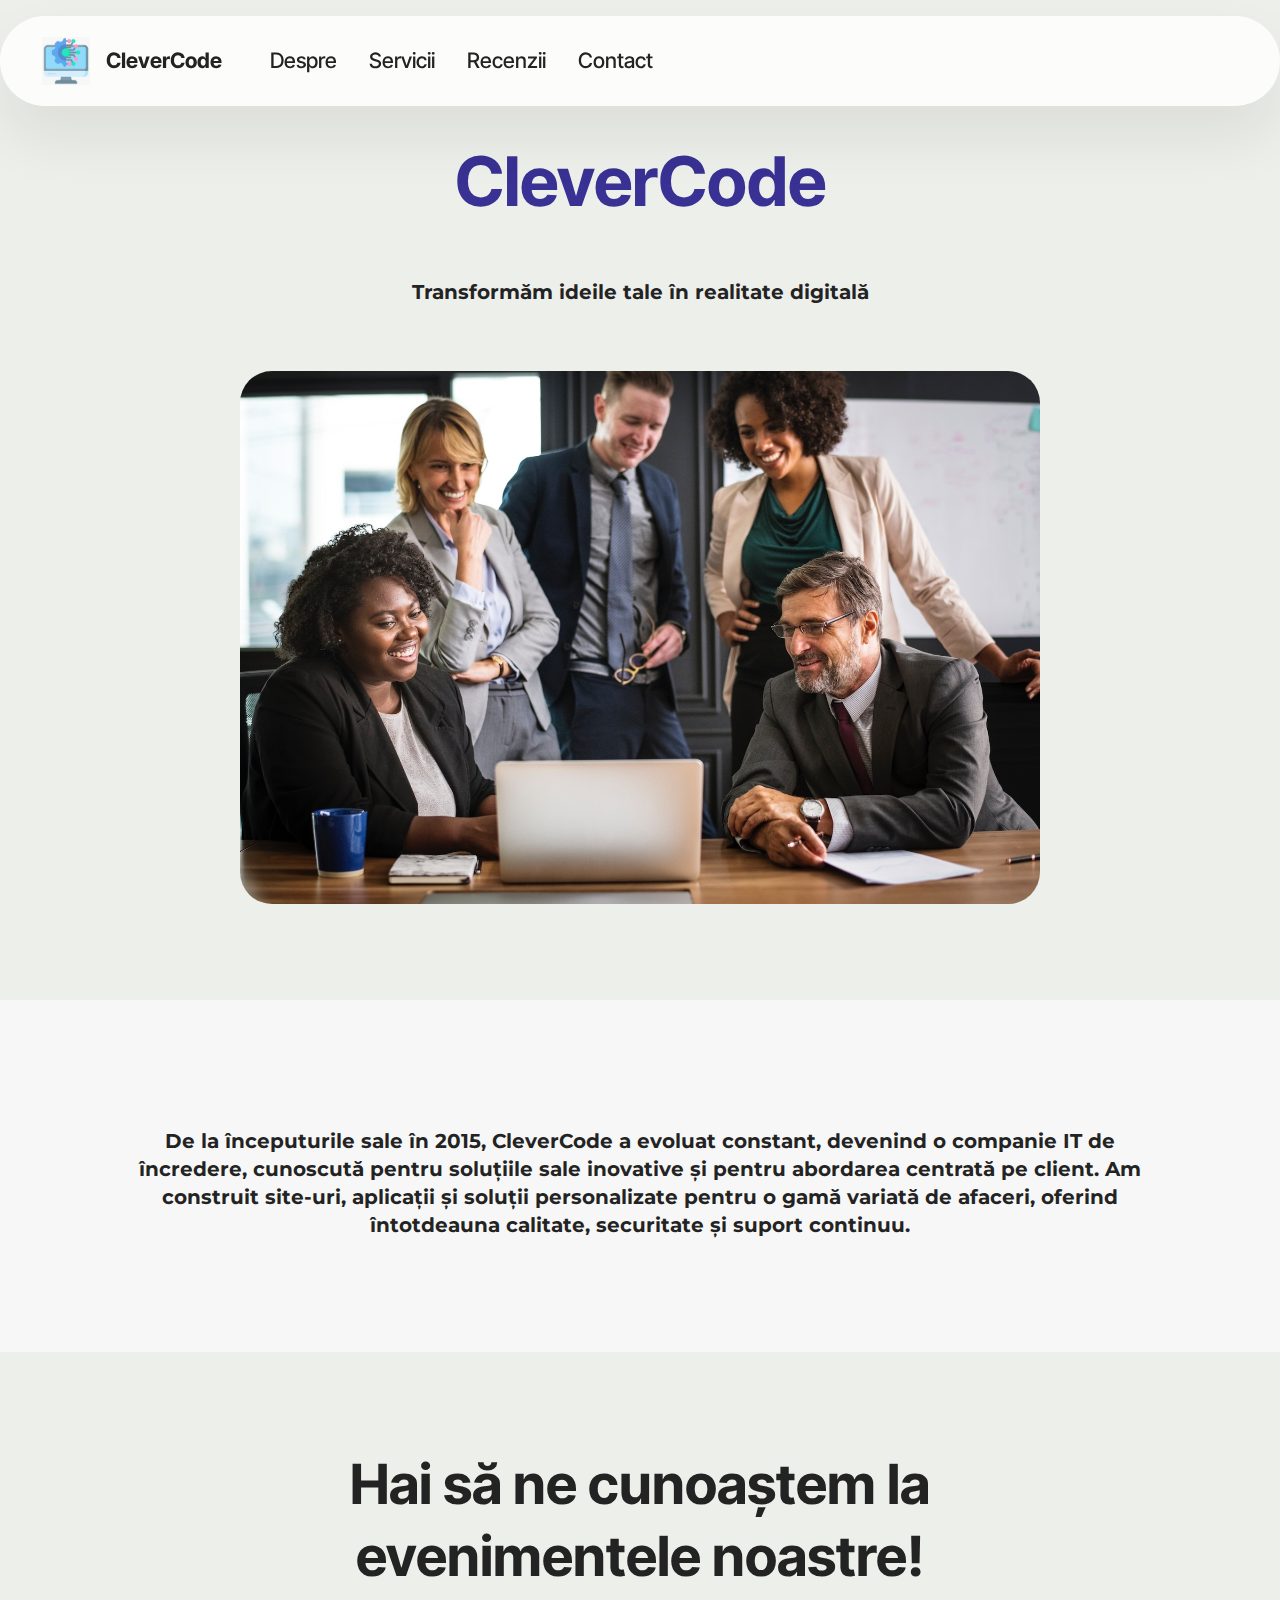
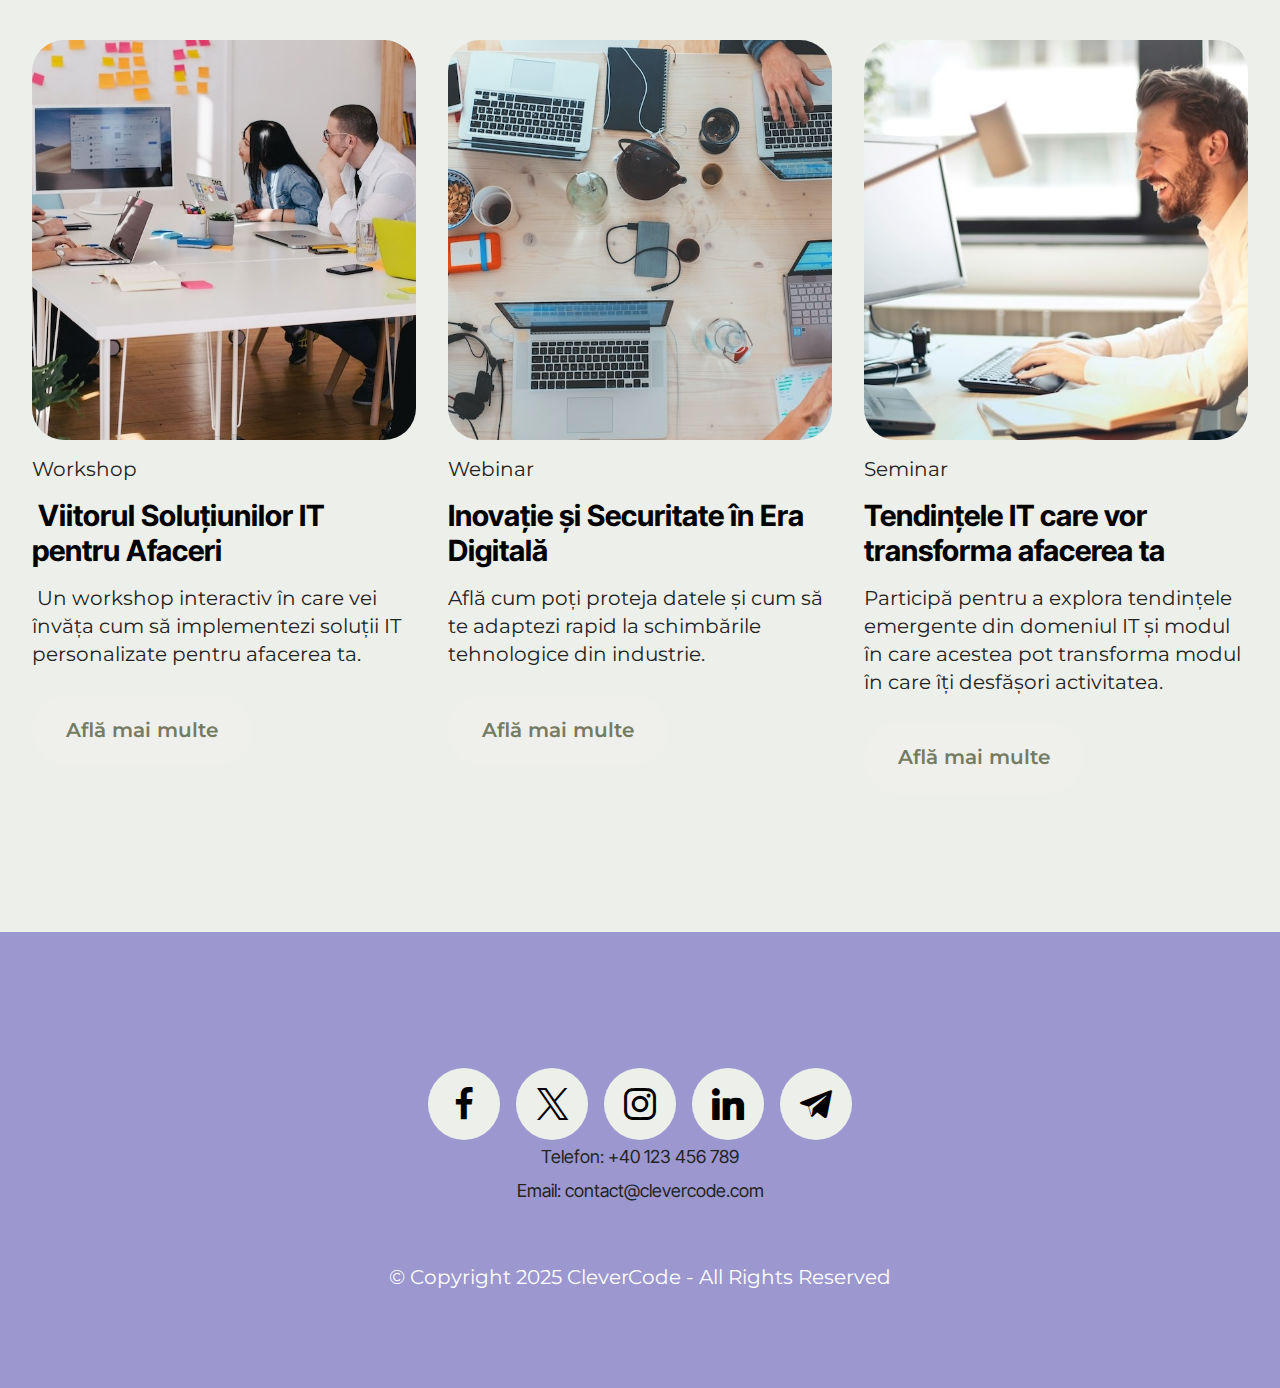
==== commit 5de0610e: "Update index.html" ====
--- a/index.html
+++ b/index.html
@@ -21,7 +21,13 @@
   <link rel="preload" href="https://fonts.googleapis.com/css?family=Montserrat:100,200,300,400,500,600,700,800,900,100i,200i,300i,400i,500i,600i,700i,800i,900i&display=swap" as="style" onload="this.onload=null;this.rel='stylesheet'">
   <noscript><link rel="stylesheet" href="https://fonts.googleapis.com/css?family=Montserrat:100,200,300,400,500,600,700,800,900,100i,200i,300i,400i,500i,600i,700i,800i,900i&display=swap"></noscript>
   <link rel="preload" as="style" href="assets/mobirise/css/mbr-additional.css?v=ylrjjD"><link rel="stylesheet" href="assets/mobirise/css/mbr-additional.css?v=ylrjjD" type="text/css">
+<style>
 
+  .contact { text-align: center;
+             font-size: large;
+             margin:20 px ;
+  }
+</style>
 </head>
 <body>
 
@@ -170,6 +176,9 @@
             </div>
           </div>
         </div>
+        <div class="contact"><p>Telefon: +40 123 456 789</li>
+         <p> Email: contact@clevercode.com </p>
+        </div>
         <div class="col-12 mt-5">
           <p class="mbr-fonts-style copyright display-7">
             © Copyright 2025 CleverCode - All Rights Reserved
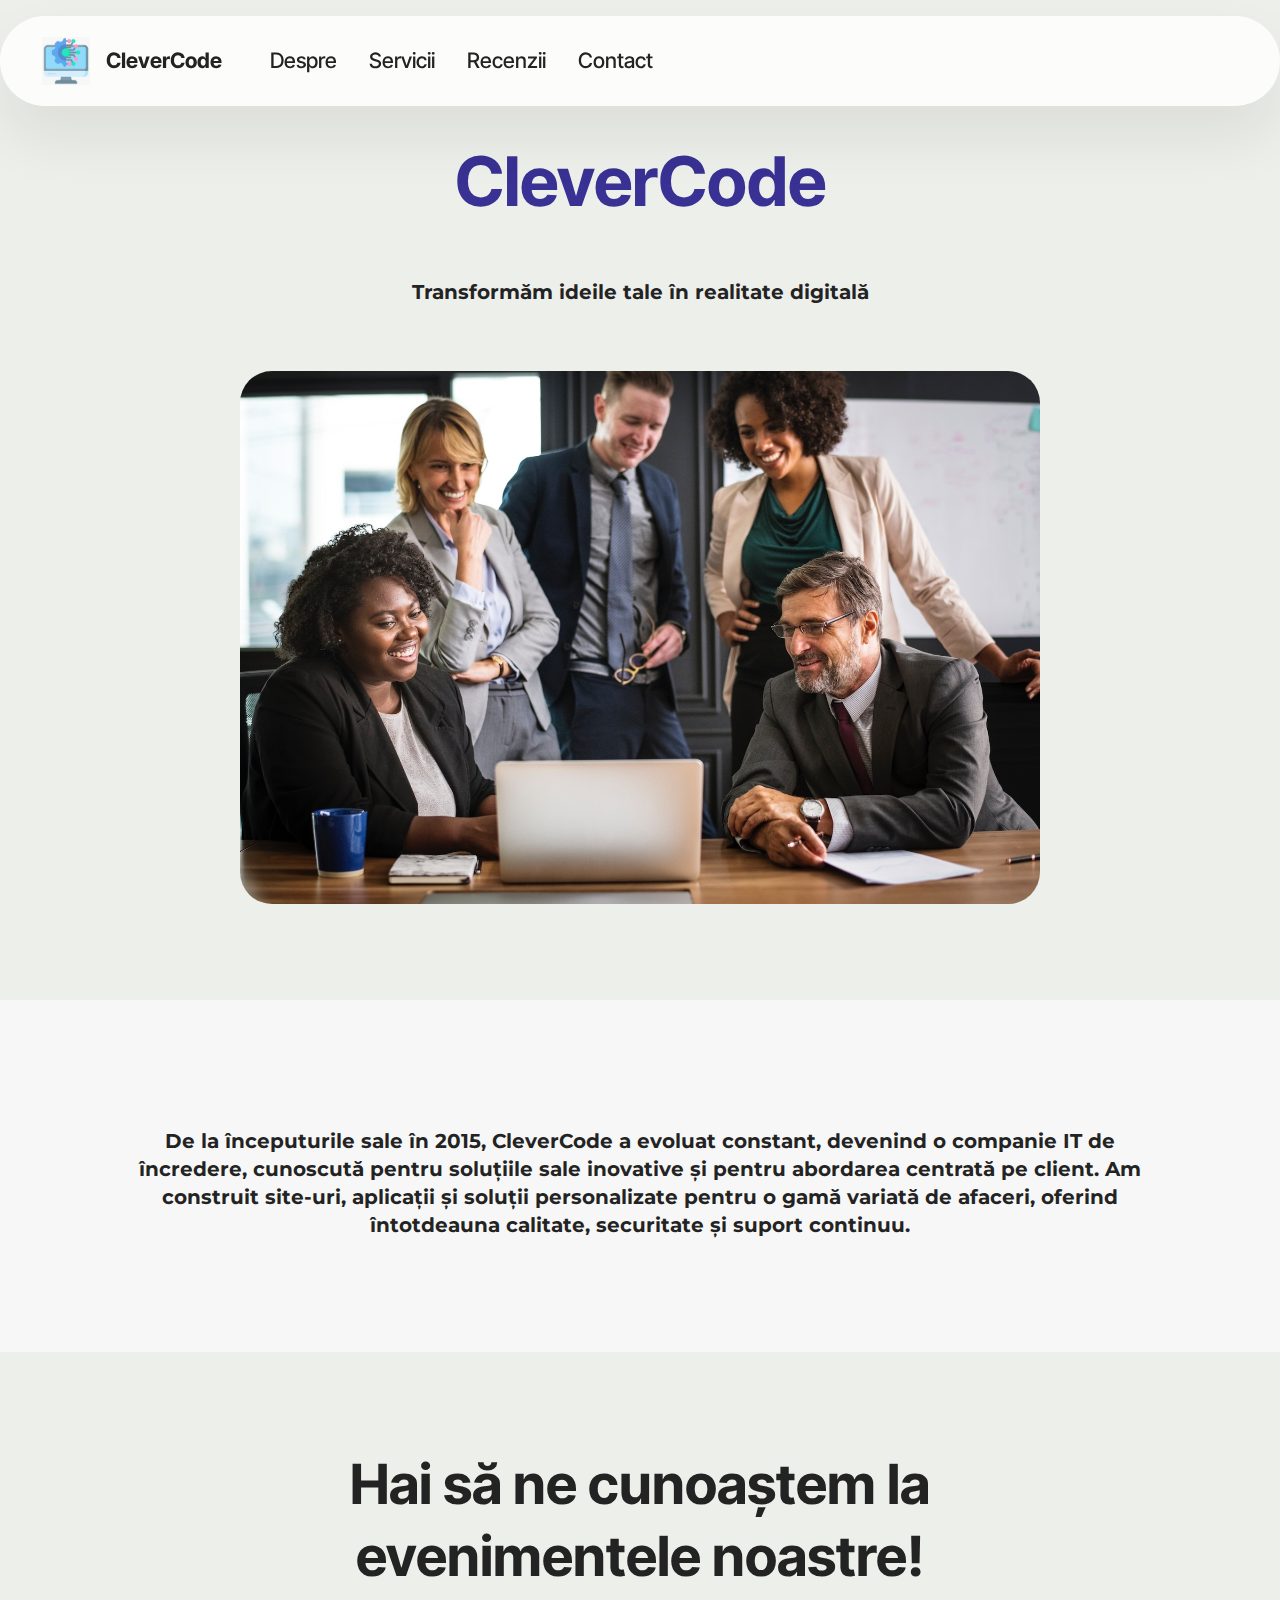
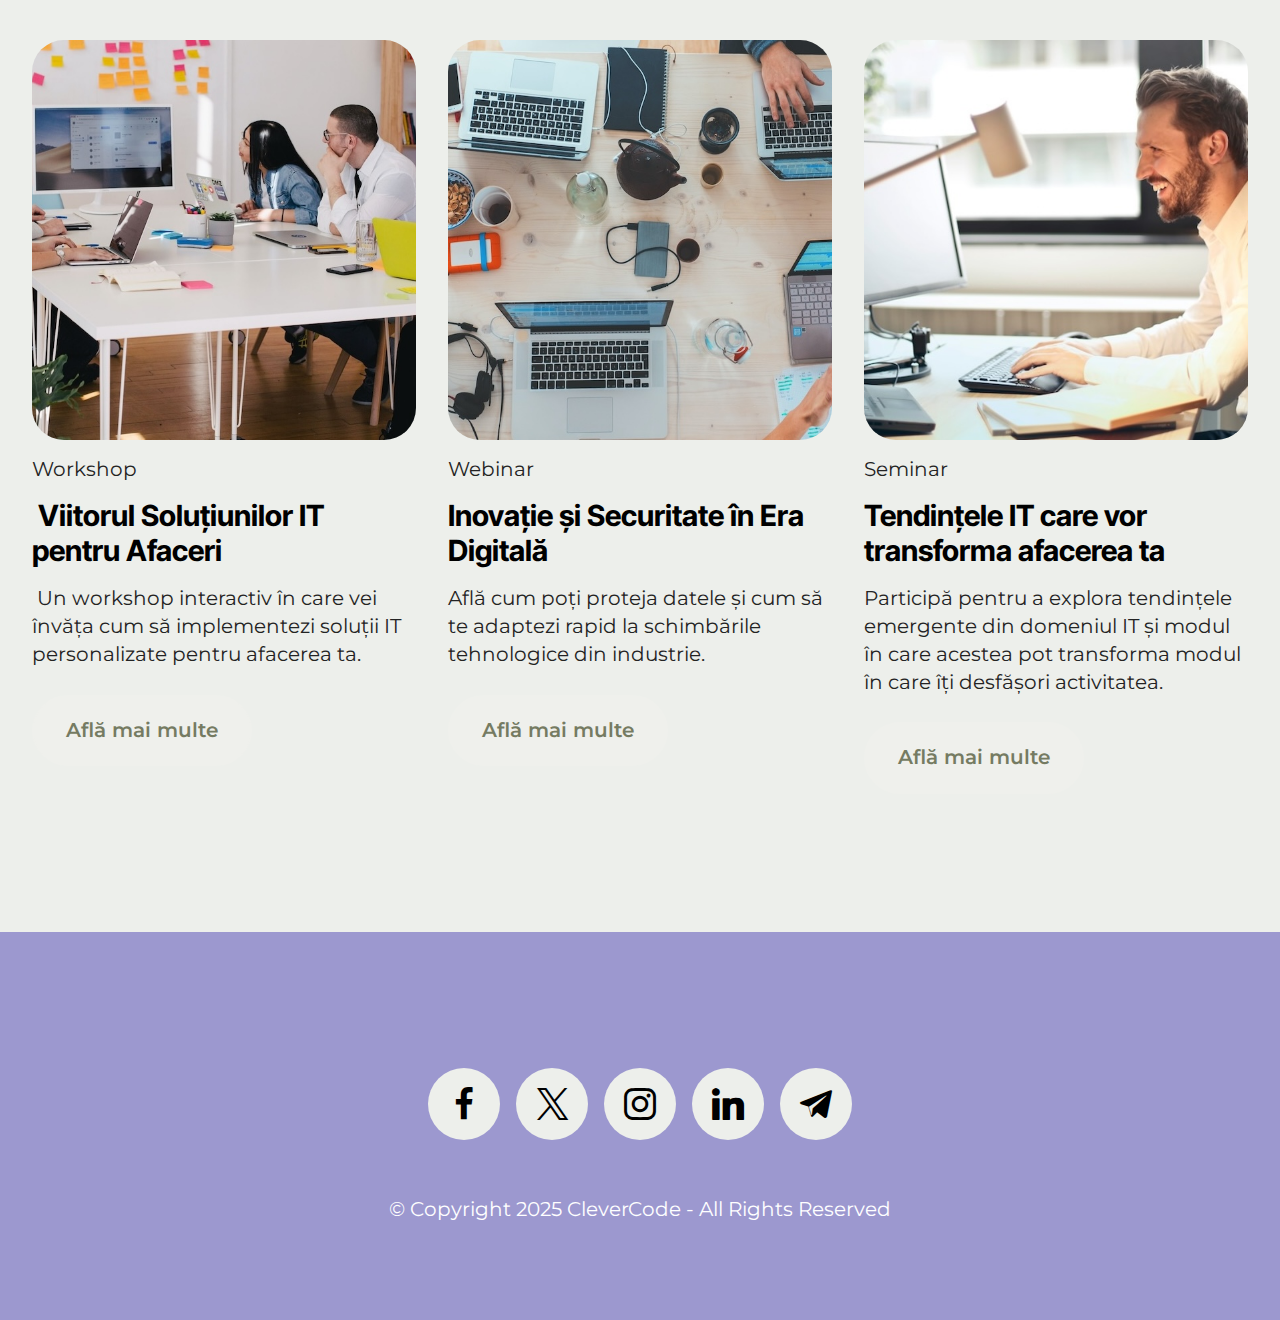
==== commit ccc4bf82: "Update index.html" ====
--- a/index.html
+++ b/index.html
@@ -21,13 +21,7 @@
   <link rel="preload" href="https://fonts.googleapis.com/css?family=Montserrat:100,200,300,400,500,600,700,800,900,100i,200i,300i,400i,500i,600i,700i,800i,900i&display=swap" as="style" onload="this.onload=null;this.rel='stylesheet'">
   <noscript><link rel="stylesheet" href="https://fonts.googleapis.com/css?family=Montserrat:100,200,300,400,500,600,700,800,900,100i,200i,300i,400i,500i,600i,700i,800i,900i&display=swap"></noscript>
   <link rel="preload" as="style" href="assets/mobirise/css/mbr-additional.css?v=ylrjjD"><link rel="stylesheet" href="assets/mobirise/css/mbr-additional.css?v=ylrjjD" type="text/css">
-<style>
 
-  .contact { text-align: center;
-             font-size: large;
-             margin:20 px ;
-  }
-</style>
 </head>
 <body>
 
@@ -176,9 +170,7 @@
             </div>
           </div>
         </div>
-        <div class="contact"><p>Telefon: +40 123 456 789</li>
-         <p> Email: contact@clevercode.com </p>
-        </div>
+        
         <div class="col-12 mt-5">
           <p class="mbr-fonts-style copyright display-7">
             © Copyright 2025 CleverCode - All Rights Reserved
